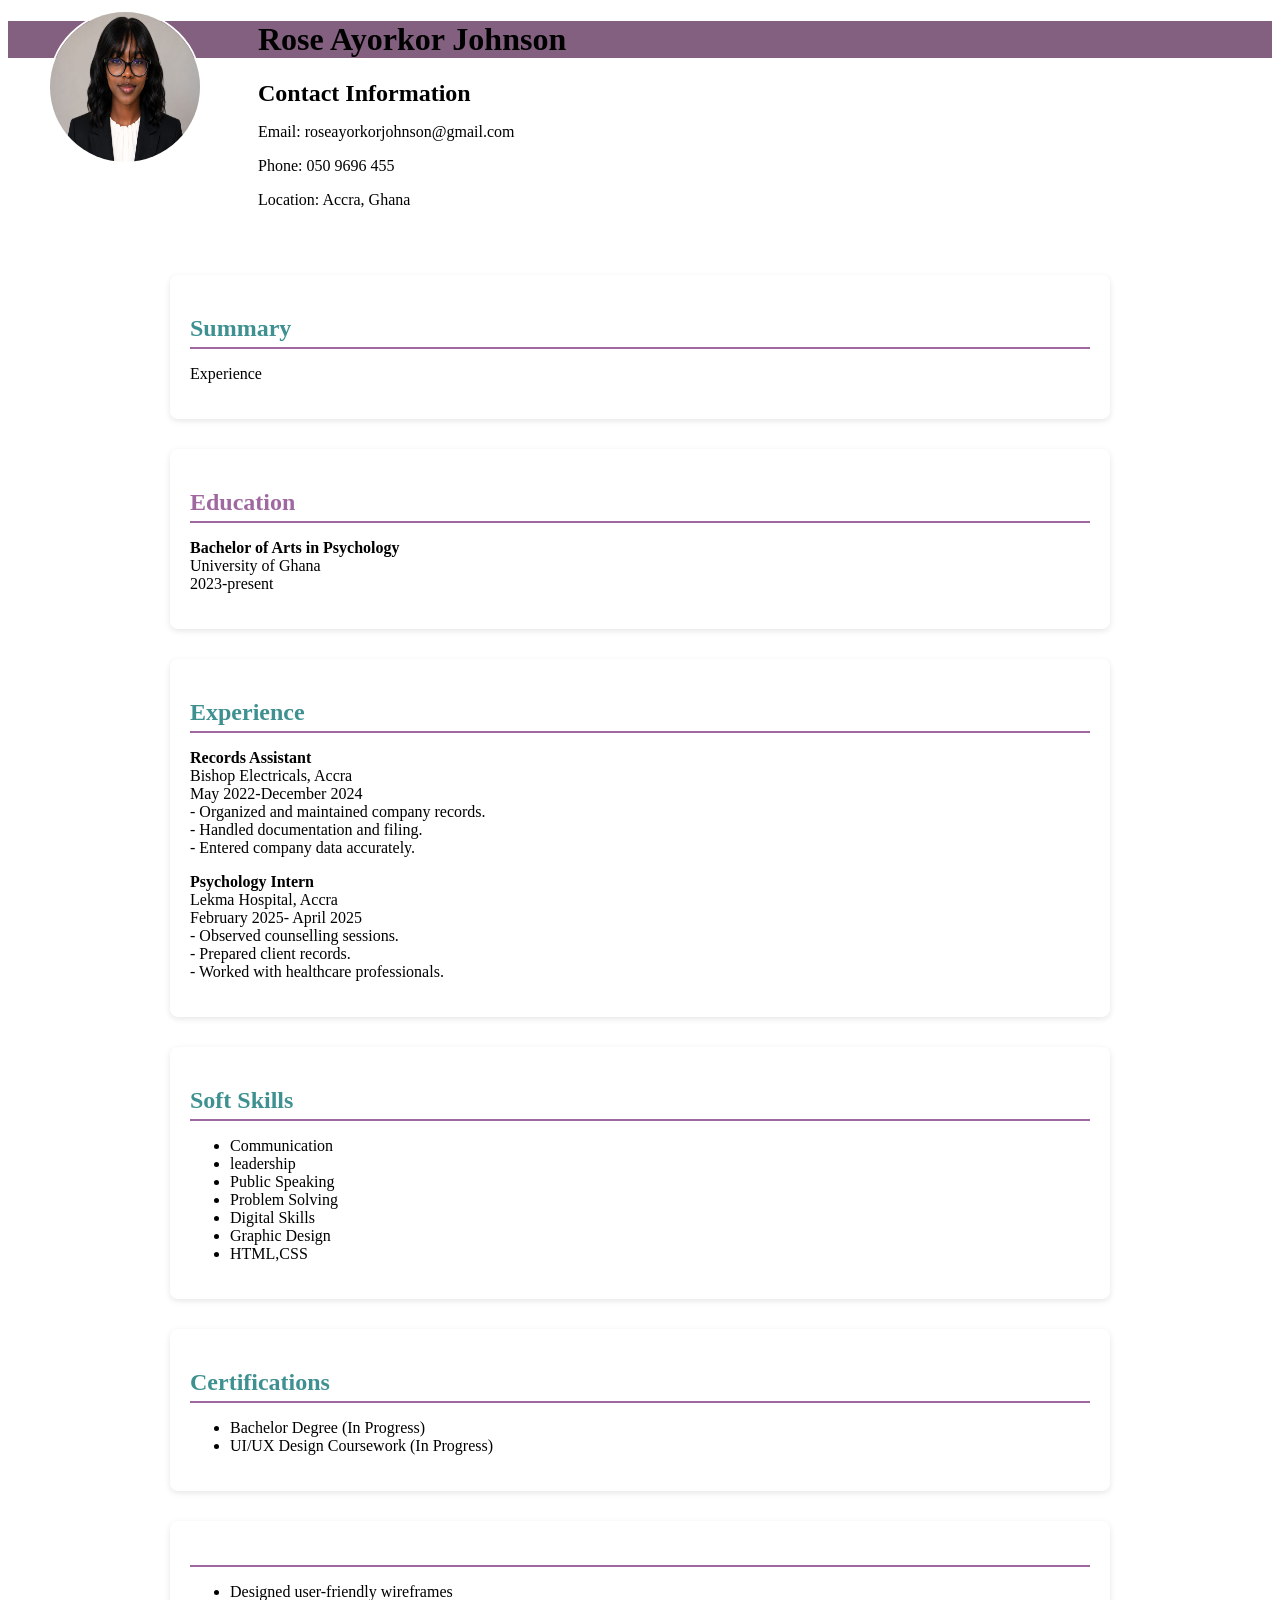
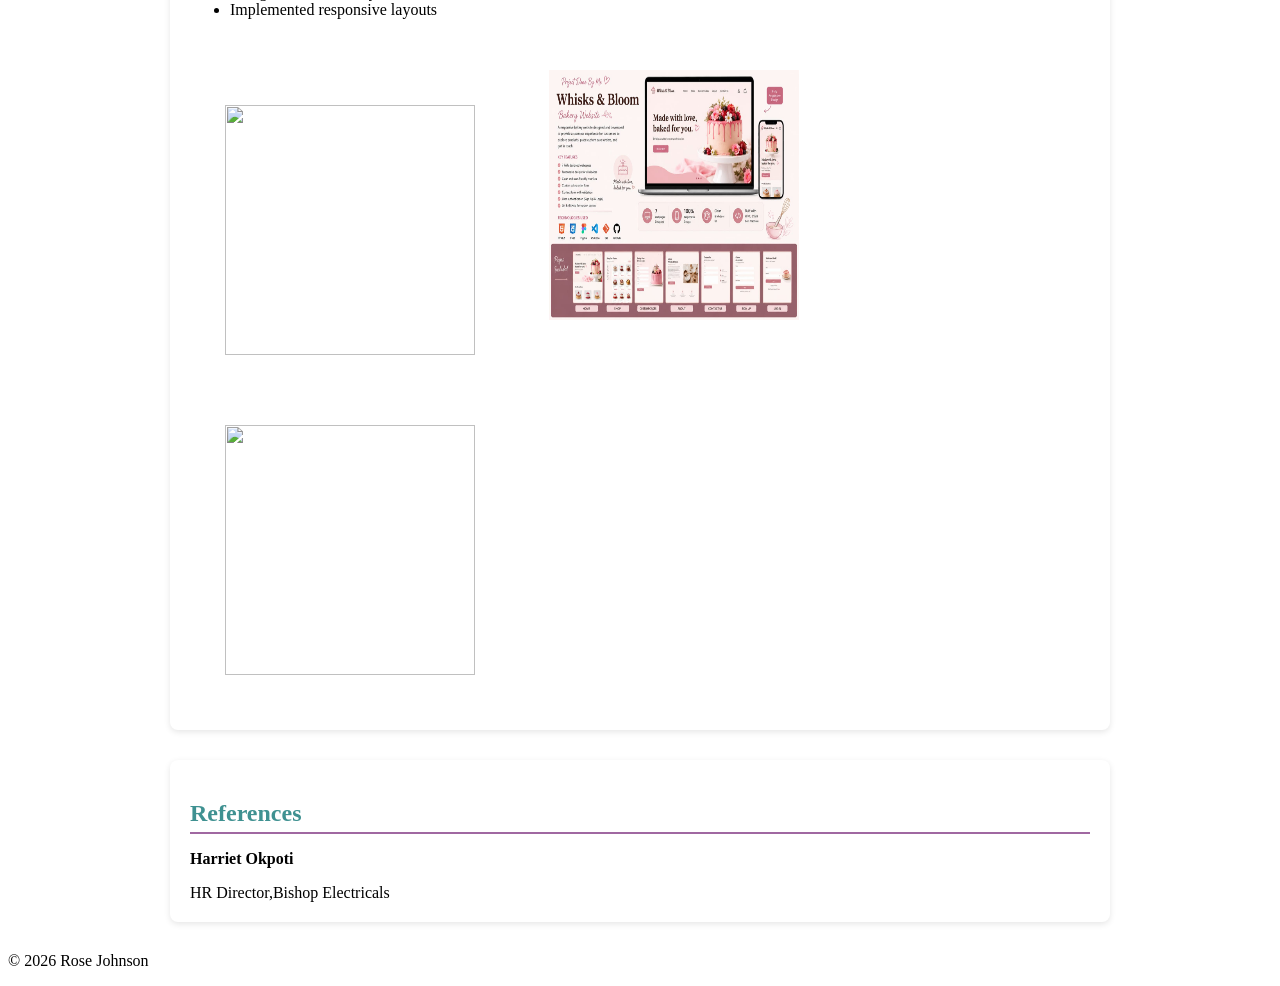
==== cv.html @ 526ddcef "updated cv.html" ====
<!DOCTYPE html>
<html lang="en">
<head>
    <meta charset="UTF-8">
    <meta name="viewport" content="width=device-width, initial-scale=1.0">
    <title>Rose Johnson cv</title>
    <link rel="stylesheet" href="src/style.css">

</head>
<body>
    <!--Header Section-->

    <header class="header">
        <div class="banner">
            <h1>Rose Ayorkor Johnson</h1>
        </div>

        <div class="profile">
            <img src="images/WhatsApp Image 2026-07-07 at 10.10.40.jpeg" alt="Profile Photo" class="profilephoto">
            <div class="contact-info">
                <h2>Contact Information</h2>
                <p>Email: roseayorkorjohnson@gmail.com</p>
                <p>Phone: 050 9696 455</p>
                <p>Location: Accra, Ghana</p>
            </div>
        </div>
    </header>

    <!--Summary Section-->
    <section class="--Summary">
        <h2 class="F1">Summary</h2>
        <p>Experience</p>
    
    </section>

    <!--Education Section-->
    <section class="education">
        <h2 class="C300">Education</h2>
        <p><strong>Bachelor of Arts in Psychology</strong> <br>
        University of Ghana <br>
        2023-present</p>
    </section>

     <!--Experience Section-->
     <section class="experience">
        <h2 class="C9">Experience</h2>
        <p><strong>Records Assistant</strong> <br>
            Bishop Electricals, Accra <br> 
            May 2022-December 2024 <br>
           - Organized and maintained company records. <br>
           - Handled documentation and filing. <br>
           - Entered company data accurately.</p>

        <p><strong>Psychology Intern</strong><br>
            Lekma Hospital, Accra <br> 
            February 2025- April 2025 <br>
           -  Observed counselling sessions. <br>
           -  Prepared client records. <br>
           -  Worked with healthcare professionals.</p>
     </section>

          <!--Skills Section-->
          <section class=" skills">
            <h2 class="F2"> Soft Skills</h2>
            <ul>
                <li>Communication</li>
                <li>leadership</li>
                <li>Public Speaking</li>
                <li>Problem Solving</li>
                <li>Digital Skills</li>
                <li>Graphic Design</li>
                <li>HTML,CSS</li>
            </ul>
         </section>


         <!--Certifications section-->
         <section class="certifications">
            <h2 class="F3">Certifications</h2>
            <ul>
                <li>Bachelor Degree (In Progress)</li>
                <li>UI/UX Design Coursework (In Progress)</li>
            </ul>
         </section>


         <!--Portfolio Section-->
         <section class="portflio">
            <h2 class="F4"></h2>
            <ul> 
                <li> Designed user-friendly wireframes</li>
                <li>Implemented responsive layouts</li>
            </ul>
            <img src="https://www.bing.com/th/id/OIP.Ix6pz2QZbESOu1_SkWb_bQHaE8?w=193&h=135&c=8&rs=1&qlt=90&o=6&dpr=1.5&pid=ImgAns&rm=2" alt="" class="img2">
            <img src="images/WhatsApp Image 2026-07-10 at 11.01.30.jpeg" alt="" class="img3">
            <img src="https://tse2.mm.bing.net/th/id/OIP.iCox_XdylgscEr8jWWTkegHaEU?r=0&rs=1&pid=ImgDetMain&o=7&rm=3" alt="" class="img4">
         </section>

           <!--Reference Section-->
           <section class="references">
            <h2 class="F5">References</h2>
            <p><strong>Harriet Okpoti</strong></p>
            HR Director,Bishop Electricals
           </section>

           <!--Footer -->
           <p>&copy; 2026 Rose Johnson</p>

         
         



        

          

    

  


</body>
</html>
---- src/style.css ----
/*/*Banner*/
.banner {
     background-color: rgb(131, 95, 128);
     color: #000;
     padding-left: 250px;
      position: relative; /* allows overlay positioning */
}
/*Profile Row */
.profile{
    display: flex;
    align-items: flex-start;
    background: white;  /* dark browm*/
    color: black;
    padding: 0px 20px 20px 20px;
    position: relative;
}
.profilephoto{
    width: 150px;
    height: 150px;
    border-radius: 50%;
    border: 2px solid #fff;
    position: absolute;
    top: -70px; /* moves photo upwards into banner */
    left:40px ;  /* position photo inside the brown section */
}
/*Contact Info*/
.contact-info{
    margin-left: 230px; /* pushes text to the right of the photo */
}
.contact-info h2{
    margin-top: 0.1px;
    margin-bottom: 0px;
}
/* Section*/
section{
    max-width: 900px;
    margin: 30px auto;
    padding:  20px;
    background: #fff;
    border-radius: 8px;
    box-shadow: 0 2px 6px rgba(0,0,0,0.1);
}
section h2{
    color: hsl(299, 23%, 52%);
    border-bottom: 2px solid  hsl(299, 23%, 52%);
    margin-bottom: 10px;
    padding-bottom: 5px;
}
/*footer*/
footer{
     text-align: center;
     background: #6f2dc1;
     color: #000;
     padding: 15px;
     margin-top: 40px;
}
.img2{
    width: 250px;
    height: 250px;
    margin: 35px;
}
.img3{
    width: 250px;
    height: 250px;
    margin: 35px;
}
.img4{
    width: 250px;
    height: 250px;
    margin: 35px;
}
.F1{
    color: rgb(63, 145, 145);
}
.F2{
    color: rgb(63, 145, 145);
}
.F3{
    color: rgb(63, 145, 145);
}
.F4{
    color: rgb(63, 145, 145);
}
.F5{
    color: rgb(63, 145, 145);
}
.C9{    color: rgb(63, 145, 145);
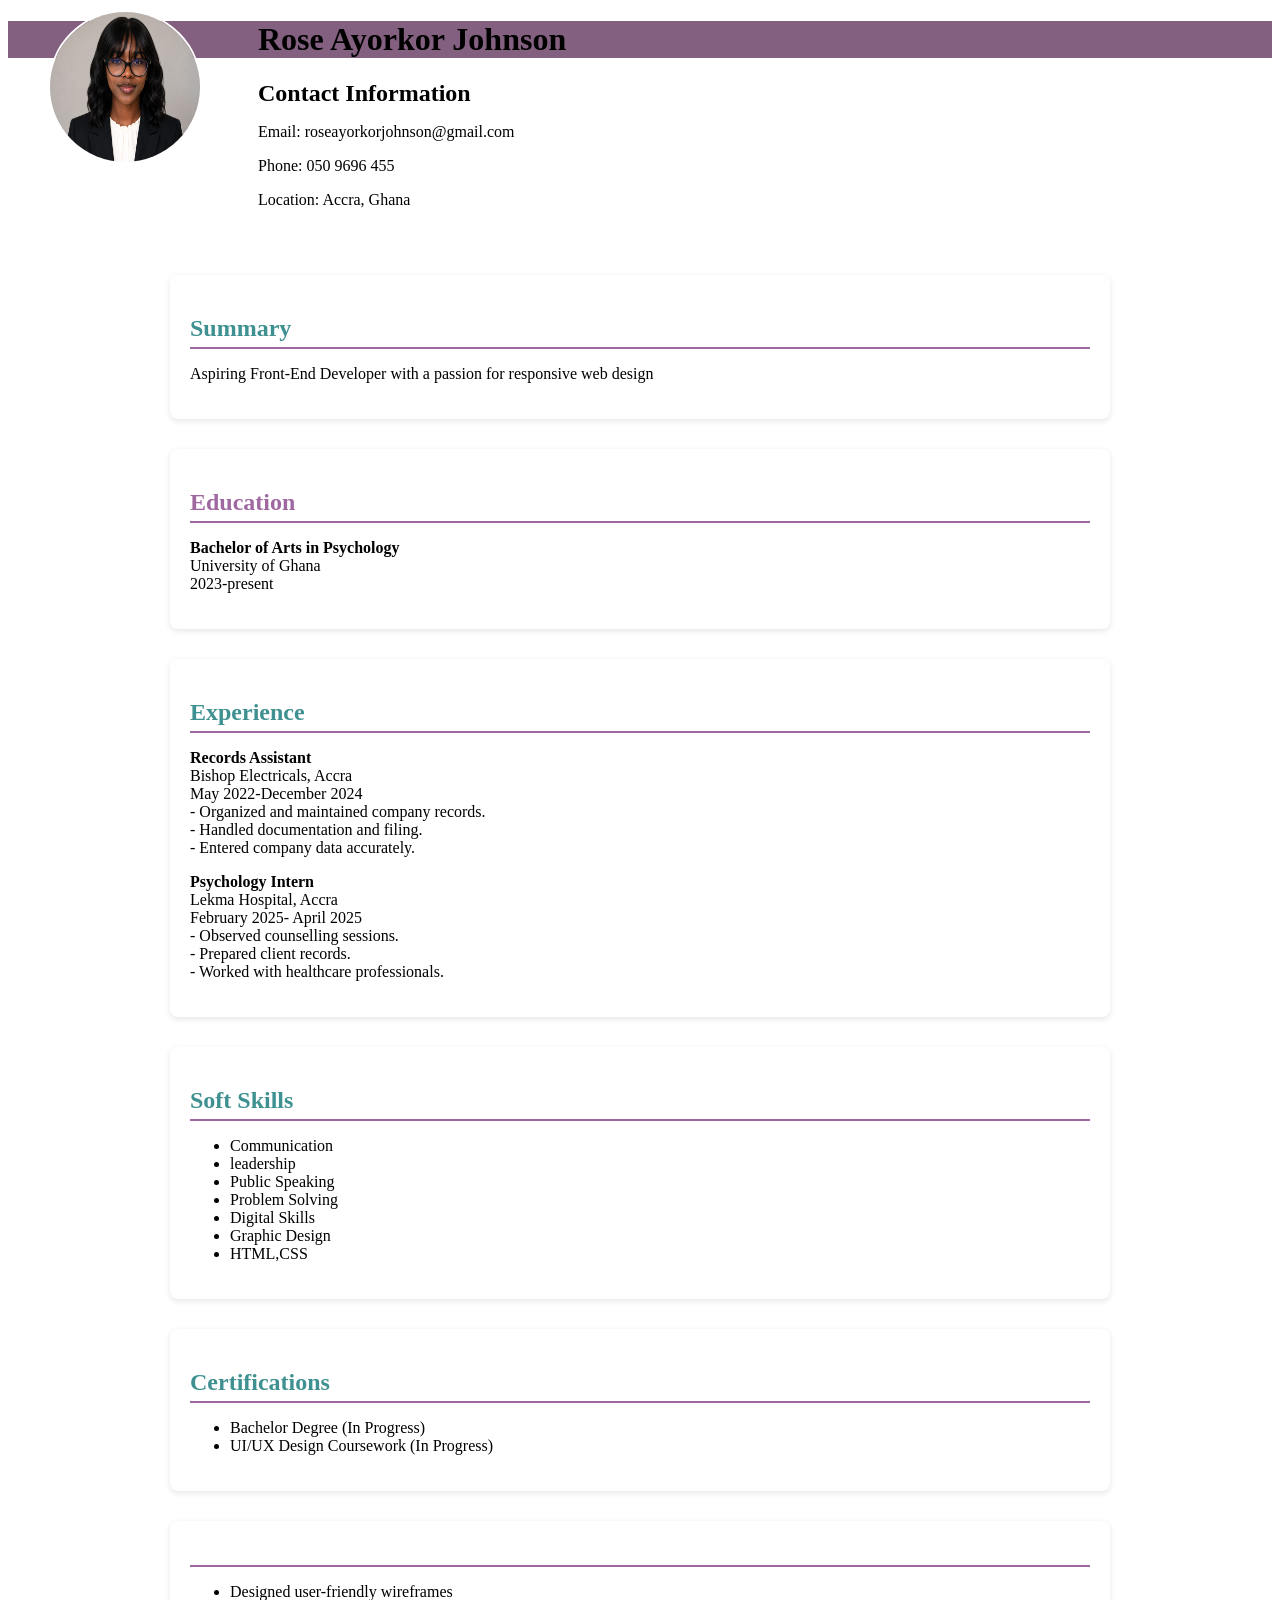
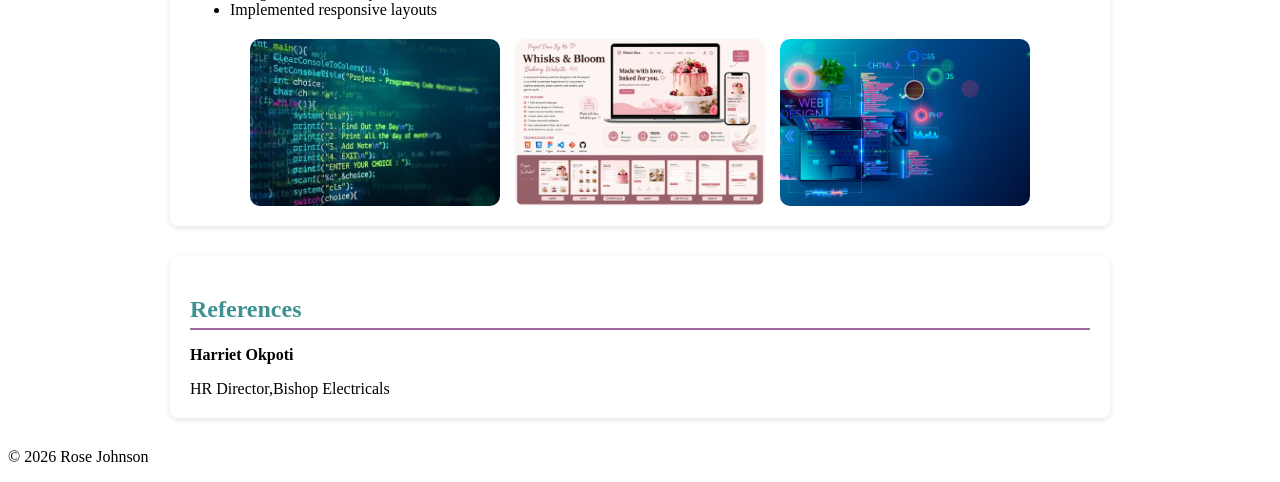
==== commit 4593be5e: "Update Cv" ====
--- a/cv.html
+++ b/cv.html
@@ -29,7 +29,7 @@
     <!--Summary Section-->
     <section class="--Summary">
         <h2 class="F1">Summary</h2>
-        <p>Experience</p>
+        <p>Aspiring Front-End Developer with a passion for responsive web design</p>
     
     </section>
 
@@ -85,15 +85,18 @@
 
 
          <!--Portfolio Section-->
-         <section class="portflio">
+         <section class="portfolio">
             <h2 class="F4"></h2>
             <ul> 
                 <li> Designed user-friendly wireframes</li>
                 <li>Implemented responsive layouts</li>
             </ul>
-            <img src="https://www.bing.com/th/id/OIP.Ix6pz2QZbESOu1_SkWb_bQHaE8?w=193&h=135&c=8&rs=1&qlt=90&o=6&dpr=1.5&pid=ImgAns&rm=2" alt="" class="img2">
+
+            <div class="image-row">
+            <img src="images/pj.jpg" alt=""class="img2">
             <img src="images/WhatsApp Image 2026-07-10 at 11.01.30.jpeg" alt="" class="img3">
-            <img src="https://tse2.mm.bing.net/th/id/OIP.iCox_XdylgscEr8jWWTkegHaEU?r=0&rs=1&pid=ImgDetMain&o=7&rm=3" alt="" class="img4">
+            <img src="images/web.jpg" alt="" class="img4">
+            </div>
          </section>
 
            <!--Reference Section-->
--- a/src/style.css
+++ b/src/style.css
@@ -54,21 +54,27 @@
      padding: 15px;
      margin-top: 40px;
 }
-.img2{
+
+.image-row{
+    display: flex;
+    justify-content: center;
+    gap: 15px;
+    margin-top: 20px;
+}
+
+.image-row img{
     width: 250px;
-    height: 250px;
-    margin: 35px;
+    height: 250px auto;
+    object-fit: cover;
+    border-radius: 10px;
+    transition: transform 0.3 ease, box-shadow 0.3 ease;
 }
-.img3{
-    width: 250px;
-    height: 250px;
-    margin: 35px;
+.image-row img:hover{
+    transform: translateY(-10px);
+    box-shadow: 0 10px 20px rgba(0,0,0,0.2);
 }
-.img4{
-    width: 250px;
-    height: 250px;
-    margin: 35px;
-}
+
+
 .F1{
     color: rgb(63, 145, 145);
 }
@@ -85,6 +91,6 @@
     color: rgb(63, 145, 145);
 }
 .C9{    color: rgb(63, 145, 145);
+}
 
 
-
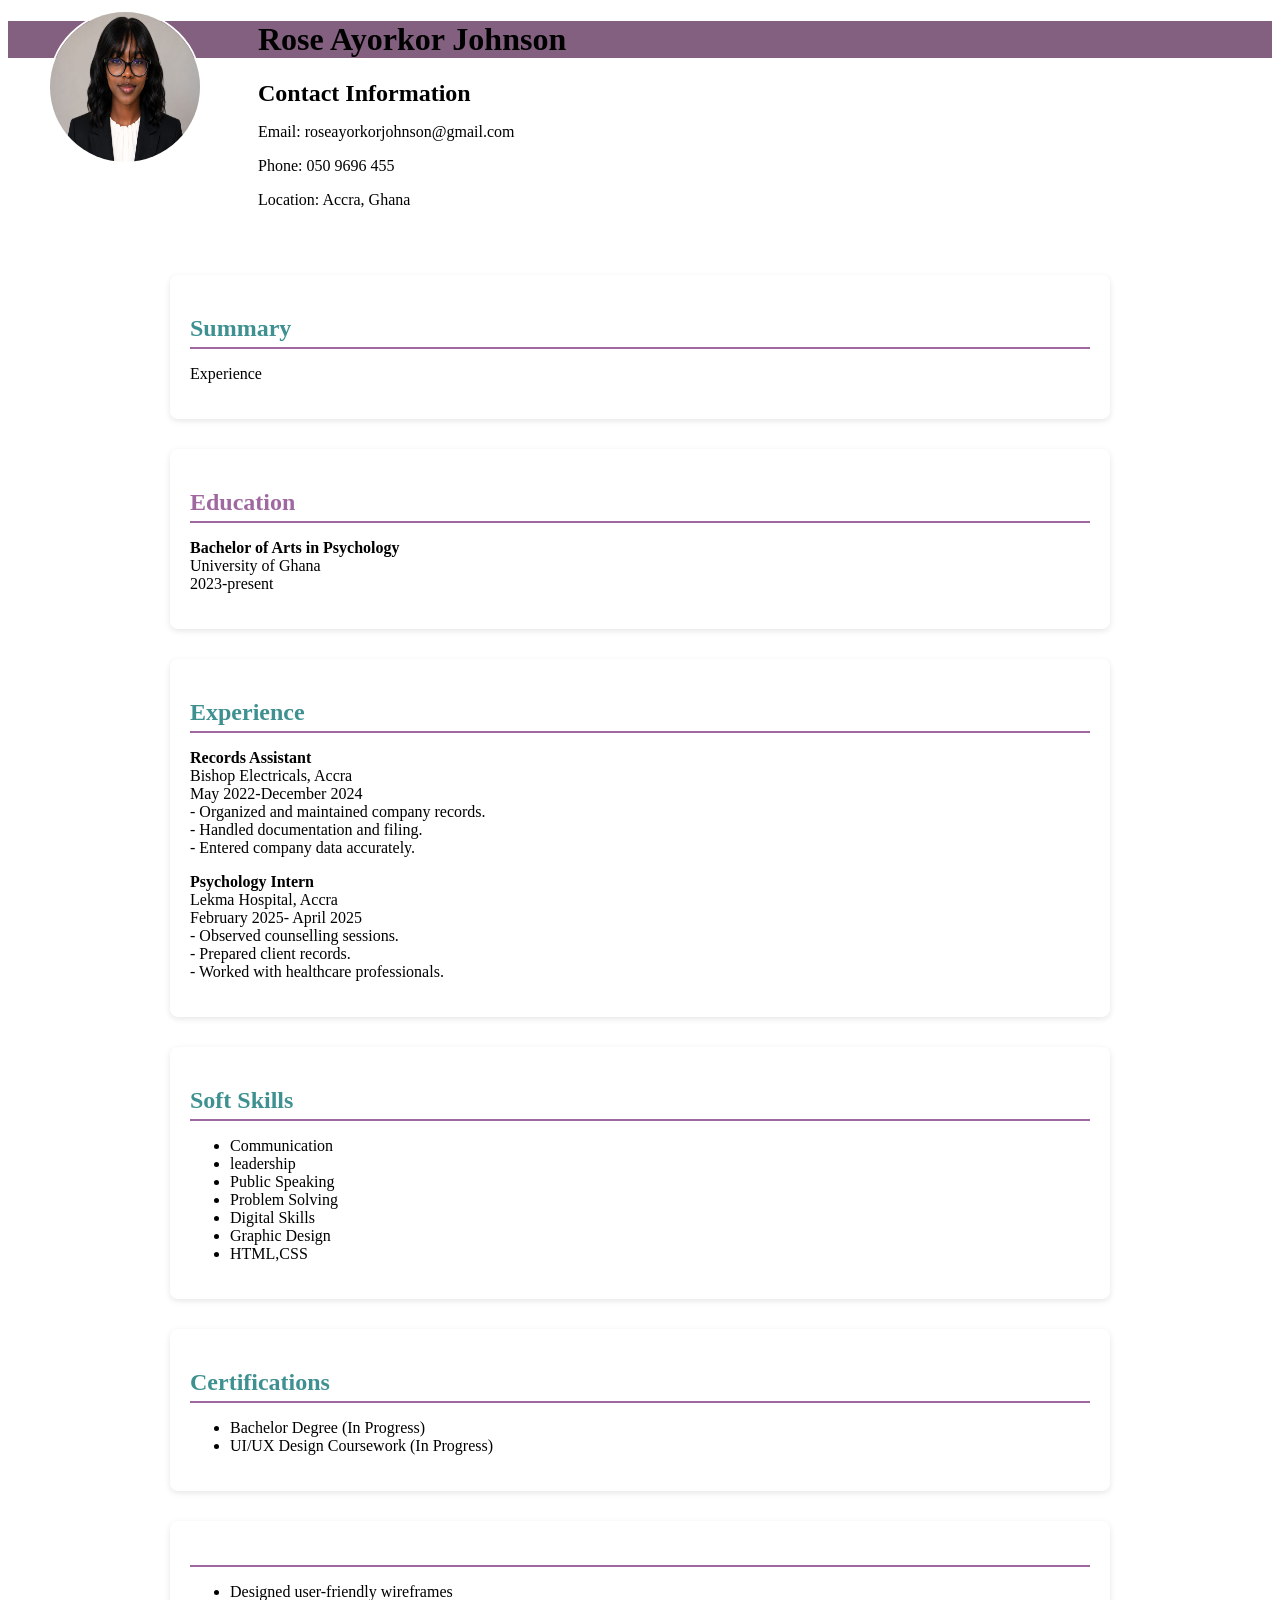
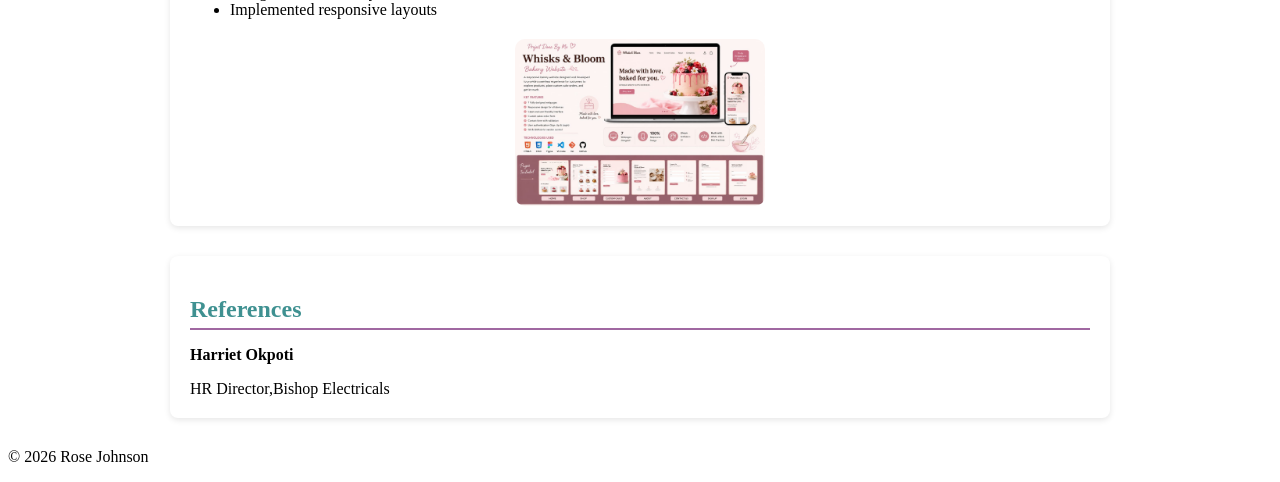
==== commit e02d9998: "Updated cv.html" ====
--- a/cv.html
+++ b/cv.html
@@ -29,7 +29,7 @@
     <!--Summary Section-->
     <section class="--Summary">
         <h2 class="F1">Summary</h2>
-        <p>Aspiring Front-End Developer with a passion for responsive web design</p>
+        <p>Experience</p>
     
     </section>
 
@@ -85,17 +85,16 @@
 
 
          <!--Portfolio Section-->
-         <section class="portfolio">
+         <section class="portflio">
             <h2 class="F4"></h2>
             <ul> 
                 <li> Designed user-friendly wireframes</li>
                 <li>Implemented responsive layouts</li>
             </ul>
-
             <div class="image-row">
-            <img src="images/pj.jpg" alt=""class="img2">
+            <img src="https://www.bing.com/th/id/OIP.Ix6pz2QZbESOu1_SkWb_bQHaE8?w=193&h=135&c=8&rs=1&qlt=90&o=6&dpr=1.5&pid=ImgAns&rm=2" alt="" class="img2">
             <img src="images/WhatsApp Image 2026-07-10 at 11.01.30.jpeg" alt="" class="img3">
-            <img src="images/web.jpg" alt="" class="img4">
+            <img src="https://tse2.mm.bing.net/th/id/OIP.iCox_XdylgscEr8jWWTkegHaEU?r=0&rs=1&pid=ImgDetMain&o=7&rm=3" alt="" class="img4">
             </div>
          </section>
 
--- a/src/style.css
+++ b/src/style.css
@@ -56,24 +56,39 @@
 }
 
 .image-row{
-    display: flex;
-    justify-content: center;
-    gap: 15px;
-    margin-top: 20px;
+
+display: flex;
+
+justify-content: center;
+
+gap: 15px;
+
+margin-top: 20px;
+
 }
 
+
 .image-row img{
-    width: 250px;
-    height: 250px auto;
-    object-fit: cover;
-    border-radius: 10px;
-    transition: transform 0.3 ease, box-shadow 0.3 ease;
-}
-.image-row img:hover{
-    transform: translateY(-10px);
-    box-shadow: 0 10px 20px rgba(0,0,0,0.2);
+
+width: 250px;
+
+height: 250px auto;
+
+object-fit: cover;
+
+border-radius: 10px;
+
+transition: transform 0.3 ease, box-shadow 0.3 ease;
+
 }
 
+.image-row img:hover{
+
+transform: translateY(-10px);
+
+box-shadow: 0 10px 20px rgba(0,0,0,0.2);
+
+}
 
 .F1{
     color: rgb(63, 145, 145);
@@ -91,6 +106,6 @@
     color: rgb(63, 145, 145);
 }
 .C9{    color: rgb(63, 145, 145);
-}
 
 
+
